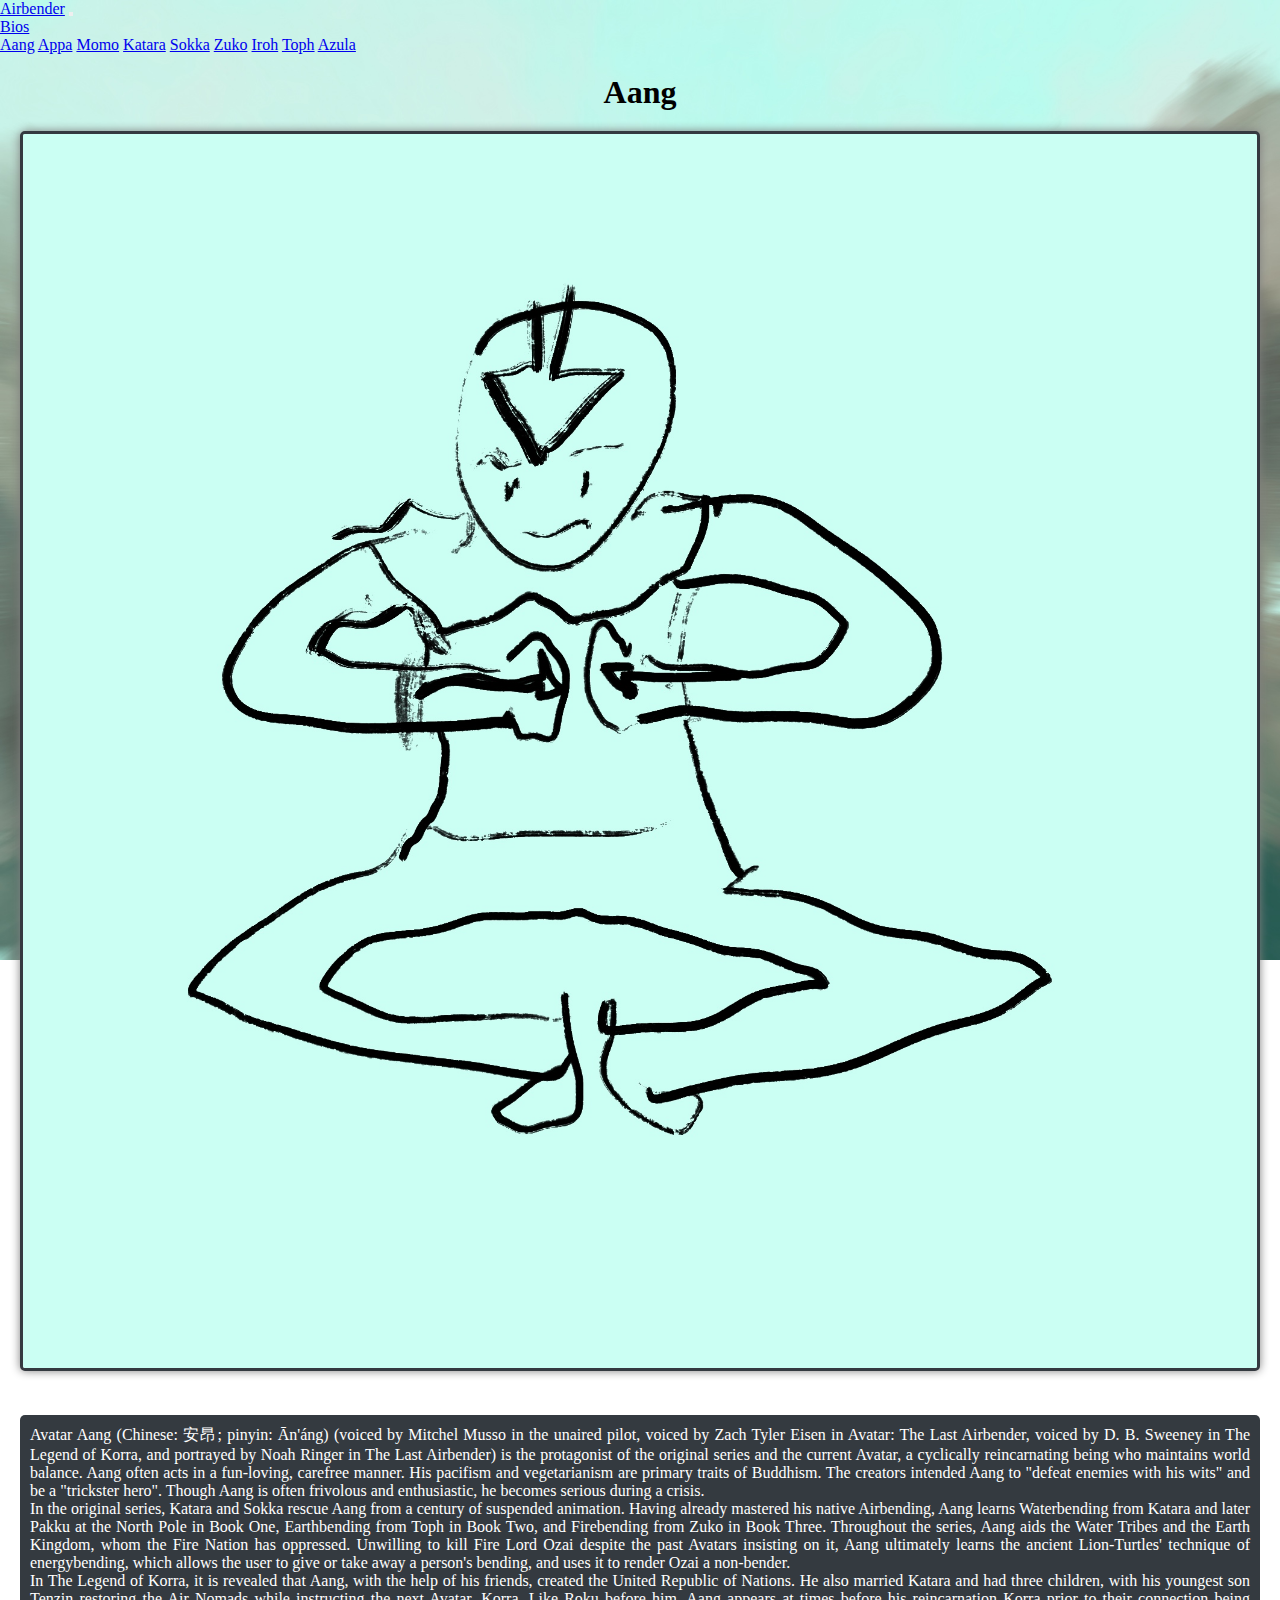
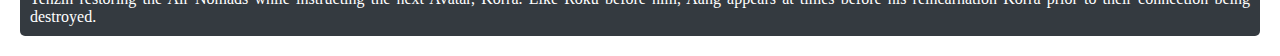
==== aang.html @ 04021b15 "Initial commit" ====
<!DOCTYPE html>
<html lang="en" dir="ltr">
  <head>
    <meta charset="utf-8">
    <title>Aang</title>
    <link rel="stylesheet" href="https://stackpath.bootstrapcdn.com/bootstrap/4.1.3/css/bootstrap.min.css" integrity="sha384-MCw98/SFnGE8fJT3GXwEOngsV7Zt27NXFoaoApmYm81iuXoPkFOJwJ8ERdknLPMO" crossorigin="anonymous">
    <link rel="stylesheet" href="./css/styles.css" />
  </head>
  <body>
    <nav class="navbar navbar-expand-lg navbar-dark bg-dark top">
      <a class="navbar-brand" href="./index.html">Airbender</a>
      <button class="navbar-toggler" type="button" data-toggle="collapse" data-target="#navbarSupportedContent" aria-controls="navbarSupportedContent" aria-expanded="false" aria-label="Toggle navigation">
        <span class="navbar-toggler-icon"></span>
      </button>
      <div class="collapse navbar-collapse" id="navbarSupportedContent">
        <ul class="navbar-nav mr-auto">
          <li class="nav-item dropdown">
            <a class="nav-link dropdown-toggle" href="#" id="navbarDropdown" role="button" data-toggle="dropdown" aria-haspopup="true" aria-expanded="false">
              Bios
            </a>
            <div class="dropdown-menu" aria-labelledby="navbarDropdown">
              <a class="dropdown-item" href="aang.html">Aang</a>
              <a class="dropdown-item" href="appa.html">Appa</a>
              <a class="dropdown-item" href="momo.html">Momo</a>
              <a class="dropdown-item" href="katara.html">Katara</a>
              <a class="dropdown-item" href="sokka.html">Sokka</a>
              <a class="dropdown-item" href="zuko.html">Zuko</a>
              <a class="dropdown-item" href="iroh.html">Iroh</a>
              <a class="dropdown-item" href="toph.html">Toph</a>
              <a class="dropdown-item" href="azula.html">Azula</a>
            </div>
          </li>
      </div>
    </nav>


    <div class="container">
      <h1>Aang</h1>
      <div class="row">
        <div class="col-sm">
          <img src="aang.jpg">
        </div>
        <div class="col-sm">
          <div class="info">
            <p>
              Avatar Aang (Chinese: 安昂; pinyin: Ān'áng) (voiced by Mitchel Musso in the unaired pilot, voiced by Zach Tyler Eisen in Avatar: The Last Airbender, voiced by D. B. Sweeney in The Legend of Korra, and portrayed by Noah Ringer in The Last Airbender) is the protagonist of the original series and the current Avatar, a cyclically reincarnating being who maintains world balance. Aang often acts in a fun-loving, carefree manner. His pacifism and vegetarianism are primary traits of Buddhism. The creators intended Aang to "defeat enemies with his wits" and be a "trickster hero". Though Aang is often frivolous and enthusiastic, he becomes serious during a crisis.
            </p>
            <p>
              In the original series, Katara and Sokka rescue Aang from a century of suspended animation. Having already mastered his native Airbending, Aang learns Waterbending from Katara and later Pakku at the North Pole in Book One, Earthbending from Toph in Book Two, and Firebending from Zuko in Book Three. Throughout the series, Aang aids the Water Tribes and the Earth Kingdom, whom the Fire Nation has oppressed. Unwilling to kill Fire Lord Ozai despite the past Avatars insisting on it, Aang ultimately learns the ancient Lion-Turtles' technique of energybending, which allows the user to give or take away a person's bending, and uses it to render Ozai a non-bender.
            </p>
            <p>
              In The Legend of Korra, it is revealed that Aang, with the help of his friends, created the United Republic of Nations. He also married Katara and had three children, with his youngest son Tenzin restoring the Air Nomads while instructing the next Avatar, Korra. Like Roku before him, Aang appears at times before his reincarnation Korra prior to their connection being destroyed.
            </p>
          </div>
        </div>
      </div>
    </div>


    <script src="https://code.jquery.com/jquery-3.3.1.slim.min.js" integrity="sha384-q8i/X+965DzO0rT7abK41JStQIAqVgRVzpbzo5smXKp4YfRvH+8abtTE1Pi6jizo" crossorigin="anonymous"></script>
    <script src="https://cdnjs.cloudflare.com/ajax/libs/popper.js/1.14.3/umd/popper.min.js" integrity="sha384-ZMP7rVo3mIykV+2+9J3UJ46jBk0WLaUAdn689aCwoqbBJiSnjAK/l8WvCWPIPm49" crossorigin="anonymous"></script>
    <script src="https://stackpath.bootstrapcdn.com/bootstrap/4.1.3/js/bootstrap.min.js" integrity="sha384-ChfqqxuZUCnJSK3+MXmPNIyE6ZbWh2IMqE241rYiqJxyMiZ6OW/JmZQ5stwEULTy" crossorigin="anonymous"></script>
  </body>
</html>
---- css/styles.css ----
* {
  margin: 0;
  padding: 0;
  box-sizing: border-box;
}

body {
  background-image: url("../background.jpg");
  background-repeat: no-repeat;
  background-attachment: fixed;
  background-size: cover;
}

.col-lg-4 {
  padding: 1%;
}

img {
  width: 100%;
  border: 3px solid #343a40;
  box-shadow: 0 0 10px grey;
  border-radius: 5px;
  background-color: #343a40;
}

.col-lg-4 img:hover {
  border: 5px solid white;
  background-color: white;
}

.col-sm {
  padding: 20px;
}

h1 {
  margin-top: 20px;
  text-align: center;
}

.info {
  padding: 10px;
  border-radius: 5px;
  background-color: #343a40;
  color: white;
  text-align: justify;
}

#footer-div {
    display: flex;
    width: 100%;
    justify-content: flex-end;
    color: white;
}

.footer-item {
  margin: 5px;
    text-decoration: none;
    color: white;
}

.footer-item:hover {
  color: white;
}
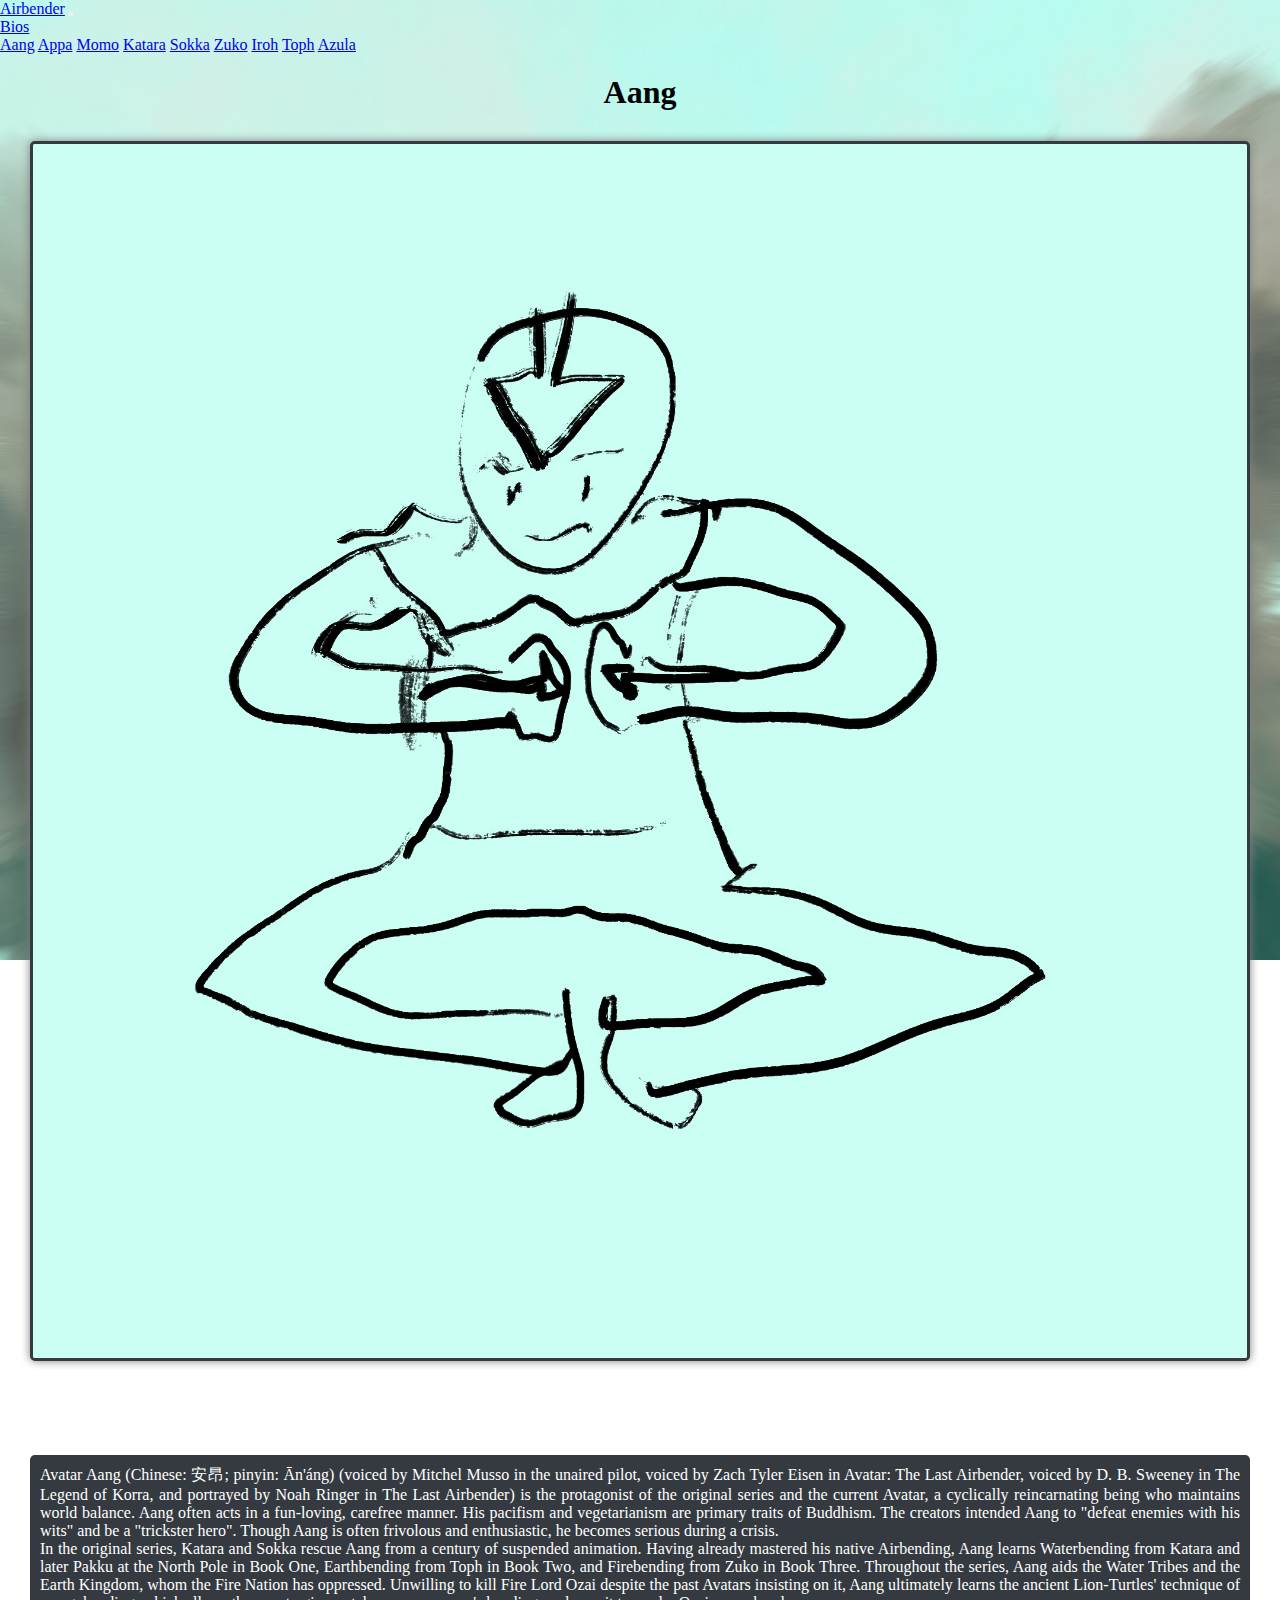
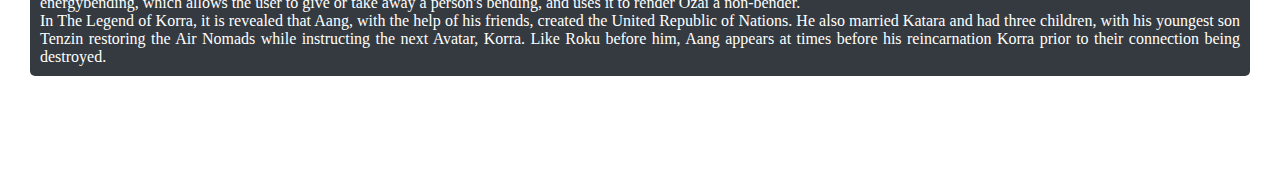
==== commit 853b5ee9: "final fixes" ====
--- a/aang.html
+++ b/aang.html
@@ -5,6 +5,8 @@
     <title>Aang</title>
     <link rel="stylesheet" href="https://stackpath.bootstrapcdn.com/bootstrap/4.1.3/css/bootstrap.min.css" integrity="sha384-MCw98/SFnGE8fJT3GXwEOngsV7Zt27NXFoaoApmYm81iuXoPkFOJwJ8ERdknLPMO" crossorigin="anonymous">
     <link rel="stylesheet" href="./css/styles.css" />
+    <meta name='viewport'
+      content='width=device-width, initial-scale=1.0, maximum-scale=1.0' />
   </head>
   <body>
     <nav class="navbar navbar-expand-lg navbar-dark bg-dark top">
@@ -37,10 +39,10 @@
     <div class="container">
       <h1>Aang</h1>
       <div class="row">
-        <div class="col-sm">
+        <div class="col-lg">
           <img src="aang.jpg">
         </div>
-        <div class="col-sm">
+        <div class="col-lg">
           <div class="info">
             <p>
               Avatar Aang (Chinese: 安昂; pinyin: Ān'áng) (voiced by Mitchel Musso in the unaired pilot, voiced by Zach Tyler Eisen in Avatar: The Last Airbender, voiced by D. B. Sweeney in The Legend of Korra, and portrayed by Noah Ringer in The Last Airbender) is the protagonist of the original series and the current Avatar, a cyclically reincarnating being who maintains world balance. Aang often acts in a fun-loving, carefree manner. His pacifism and vegetarianism are primary traits of Buddhism. The creators intended Aang to "defeat enemies with his wits" and be a "trickster hero". Though Aang is often frivolous and enthusiastic, he becomes serious during a crisis.
@@ -56,6 +58,10 @@
       </div>
     </div>
 
+    <div id="footer-div" class="navbar-dark bg-dark">
+      <p class="footer-item nav-link">In collaboration with Steven Rummler</p>
+      <a class="footer-item nav-link" href="https://github.com/Bryce-Rummler/creative-one">GitHub</a>
+    </div>
 
     <script src="https://code.jquery.com/jquery-3.3.1.slim.min.js" integrity="sha384-q8i/X+965DzO0rT7abK41JStQIAqVgRVzpbzo5smXKp4YfRvH+8abtTE1Pi6jizo" crossorigin="anonymous"></script>
     <script src="https://cdnjs.cloudflare.com/ajax/libs/popper.js/1.14.3/umd/popper.min.js" integrity="sha384-ZMP7rVo3mIykV+2+9J3UJ46jBk0WLaUAdn689aCwoqbBJiSnjAK/l8WvCWPIPm49" crossorigin="anonymous"></script>
--- a/css/styles.css
+++ b/css/styles.css
@@ -9,7 +9,7 @@
   background-repeat: no-repeat;
   background-attachment: fixed;
   background-size: cover;
-}
+} 
 
 .col-lg-4 {
   padding: 1%;
@@ -28,8 +28,10 @@
   background-color: white;
 }
 
-.col-sm {
+.col-lg {
   padding: 20px;
+  margin: 10px;
+  margin-bottom: 50px;
 }
 
 h1 {
